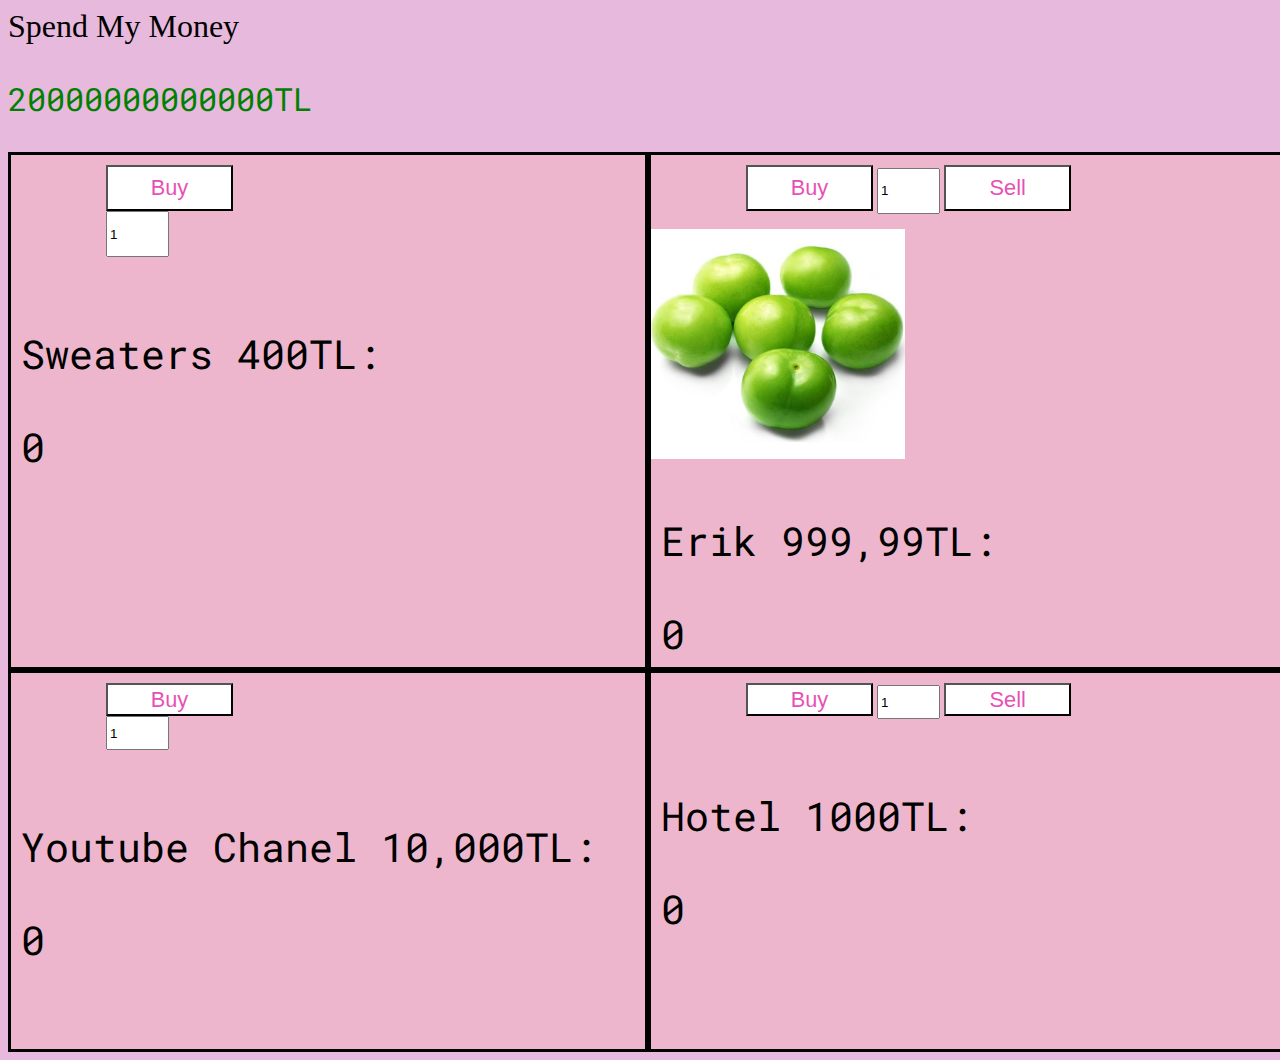
==== index.html @ 4bf4dd8c "Update index.html" ====
<head>
<link rel="preconnect" href="https://fonts.googleapis.com">
<link rel="preconnect" href="https://fonts.gstatic.com" crossorigin>
<link href="https://fonts.googleapis.com/css2?family=Roboto+Mono:wght@300;400&display=swap" rel="stylesheet">
</head>
<body style = "background-color: #e7b9dc;">
    <link rel="stylesheet" href="stuff.css">
    <script src="script.js"></script>
    <p style = "font-family: Comic Sans MS;font-size: 2rem;">Spend My Money</p>
    <p style = "font-size:2rem;font-family: 'Roboto Mono', monospace;color : green;" id = moneyText>20000000000000TL</p>
    <div class="container">
        <div id = "test" class="box">
            <button class = "button" onclick = 'buy_something("sweaterAmo",400,"sweaterAmountMulti");'>Buy</button><br>
            <input class="inputfield"  value = "1" placeholder = "Buying Amount" type = 'number' id = sweaterAmountMulti>
            <img></img>
            <div class="textStuff">
                <p>Sweaters 400TL:</p><p id = sweaterAmo>0</p>
            </div>
        </div>

        <div  id = "test" class="box">
            <button class = "button" onclick = 'buy_something("youtubechanelAmo",10000,"youtubechanelAmmountMulti");'>Buy</button><br>
            <input class="inputfield"  value = "1" placeholder = "Buying Amount" type = 'number' id = youtubechanelAmmountMulti>
            <div class="textStuff">
                <p>Youtube Chanel 10,000TL:</p><p id = youtubechanelAmo>0</p>
            </div>
        </div>

        <div  id = "test" class="box">
            <button class = "button" onclick = 'buy_something("erikAmo",999.99,"erikMulti");'>Buy</button>
            <input class="inputfield"  value = "1" placeholder = "Buying Amount" type = 'number' id = erikMulti>
            <button class = "button" onclick = 'sell_something("erikAmo",999.99,"erikMulti");'>Sell</button><br>
            <img class = "image" src = "erik.jpg"></img>
            <div class="textStuff">
                <p>Erik 999,99TL:</p><p id = erikAmo>0</p>
            </div>
        </div>
        <div  id = "test" class="box">
            <button class = "button" onclick = 'buy_something("hotelAmo",1000,"hotelMulti");'>Buy</button>
            <input class="inputfield"  value = "1" placeholder = "Buying Amount" type = 'number' id = hotelMulti>
            <button class = "button" onclick = 'sell_something("hotelAmo",1000,"hotelMulti");'>Sell</button><br>
            <div class="textStuff">
                <p>Hotel 1000TL:</p><p id = hotelAmo>0</p>
            </div>
        </div>
        
    </div>
    </body>
---- stuff.css ----
.image
{
    position:relative;
    top:5%;
    height: 45%;
    width:40%;
}
.button {
    left: 15%;
    background-color: #ffffff;
    color: #e751b5;
    position : relative;
    top : 10px;
    height:9%;
    width:20%;
    font-size: 1.7vw;
}
.inputfield {
    left: 15%;
    top: 10px;
    position : relative;
    width: 10%;
    height: 9%;
}
.textStuff {
    left: 10px;
    top: 40px;
    position : relative;
    font-size: 250%;
    font-family: 'Roboto Mono', monospace;
}
.box
{
    border: solid;
    width: auto;
    height: auto;
    background-color: #eeb6cc;
    display: block;

}
.box:hover
{
    width: auto;
    height: auto;
    background-color: #eeb6cc;
    display: block;
    outline: solid;
    outline-width: 2px;
    outline-color: #fffb00;

}
.container
{
    display: grid;
    grid: repeat(2,1fr) / auto-flow 1fr;
    width : 100vw;
    height : 100vh;
    gap : 1fr;
}
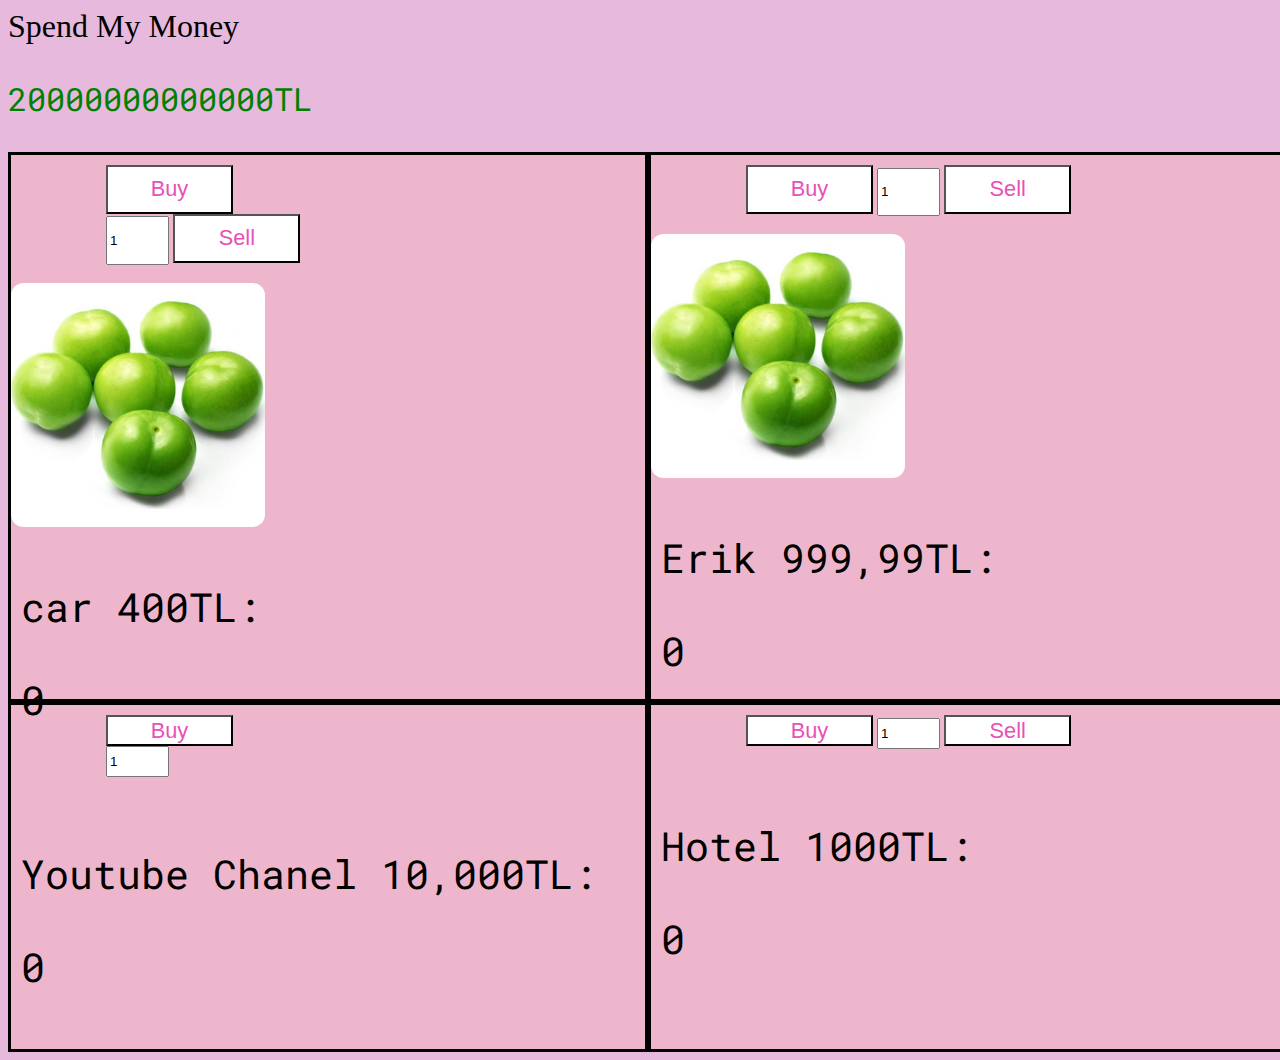
==== commit af3ed681: "Update index.html" ====
--- a/index.html
+++ b/index.html
@@ -10,11 +10,12 @@
     <p style = "font-size:2rem;font-family: 'Roboto Mono', monospace;color : green;" id = moneyText>20000000000000TL</p>
     <div class="container">
         <div id = "test" class="box">
-            <button class = "button" onclick = 'buy_something("sweaterAmo",400,"sweaterAmountMulti");'>Buy</button><br>
-            <input class="inputfield"  value = "1" placeholder = "Buying Amount" type = 'number' id = sweaterAmountMulti>
-            <img></img>
+            <button class = "button" onclick = 'buy_something("carAmo",400,"carAmountMulti");'>Buy</button><br>
+            <input class="inputfield"  value = "1" placeholder = "Buying Amount" type = 'number' id = carAmountMulti>
+             <button class = "button" onclick = 'sell_something("erikAmo",999.99,"erikMulti");'>Sell</button><br>
+            <img class = "image" src = "erik.jpg"></img>
             <div class="textStuff">
-                <p>Sweaters 400TL:</p><p id = sweaterAmo>0</p>
+                <p>car 400TL:</p><p id = carAmo>0</p>
             </div>
         </div>
 
--- a/stuff.css
+++ b/stuff.css
@@ -1,5 +1,8 @@
 .image
 {
+    border-radius:5%;
+    border-width:3%;
+    border-color:gray;
     position:relative;
     top:5%;
     height: 45%;
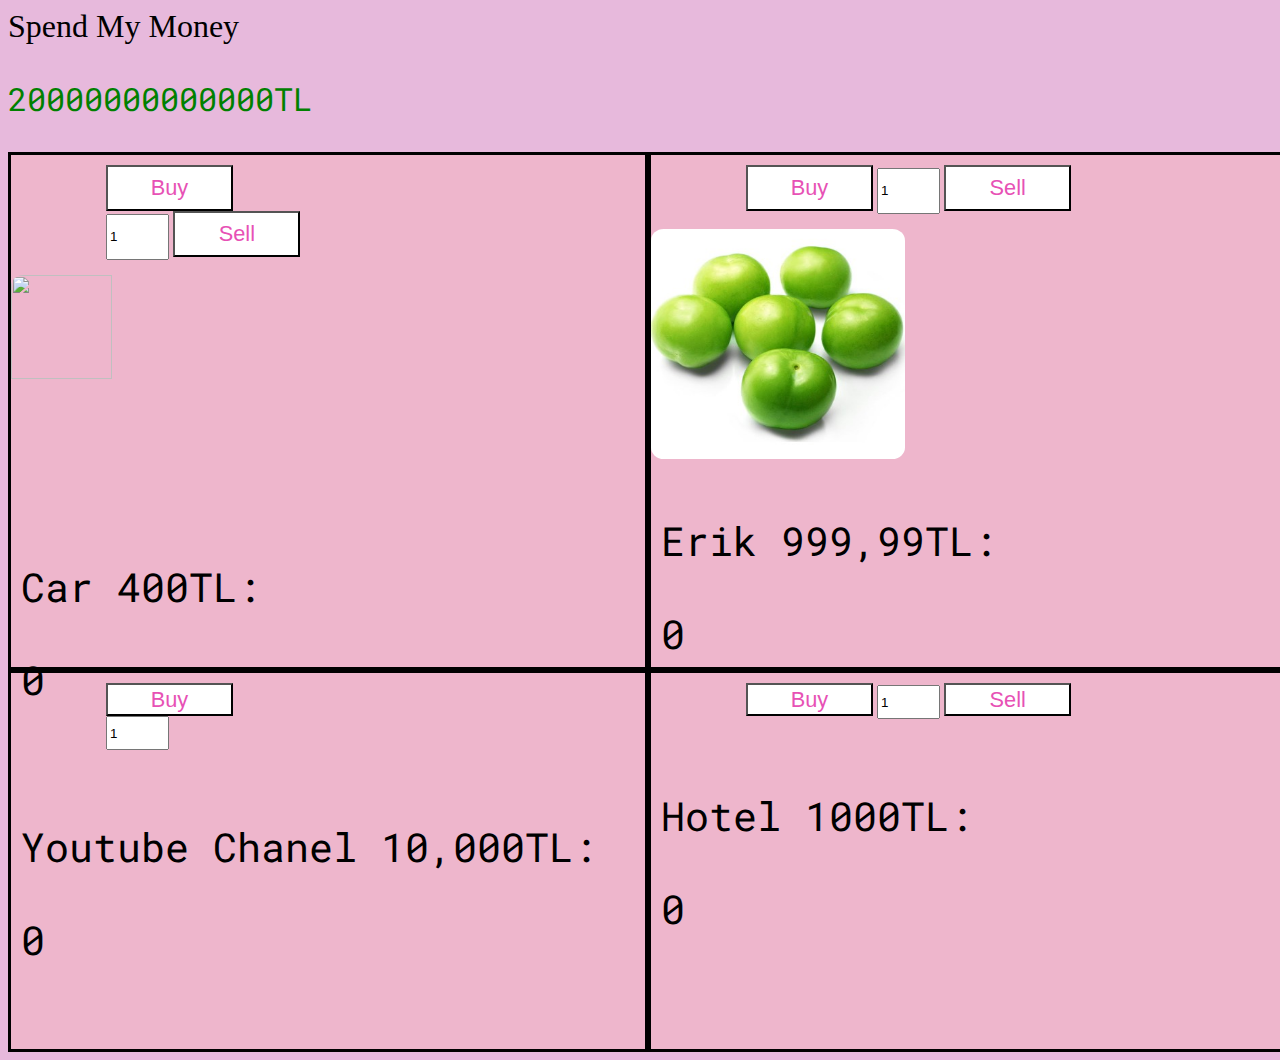
==== commit c9da724a: "Update index.html" ====
--- a/index.html
+++ b/index.html
@@ -12,10 +12,10 @@
         <div id = "test" class="box">
             <button class = "button" onclick = 'buy_something("carAmo",400,"carAmountMulti");'>Buy</button><br>
             <input class="inputfield"  value = "1" placeholder = "Buying Amount" type = 'number' id = carAmountMulti>
-             <button class = "button" onclick = 'sell_something("erikAmo",999.99,"erikMulti");'>Sell</button><br>
-            <img class = "image" src = "erik.jpg"></img>
+             <button class = "button" onclick = 'sell_something("carAmo",100000,"carMulti");'>Sell</button><br>
+            <img class = "image" src = "car.jpg"></img>
             <div class="textStuff">
-                <p>car 400TL:</p><p id = carAmo>0</p>
+                <p>Car 400TL:</p><p id = carAmo>0</p>
             </div>
         </div>
 
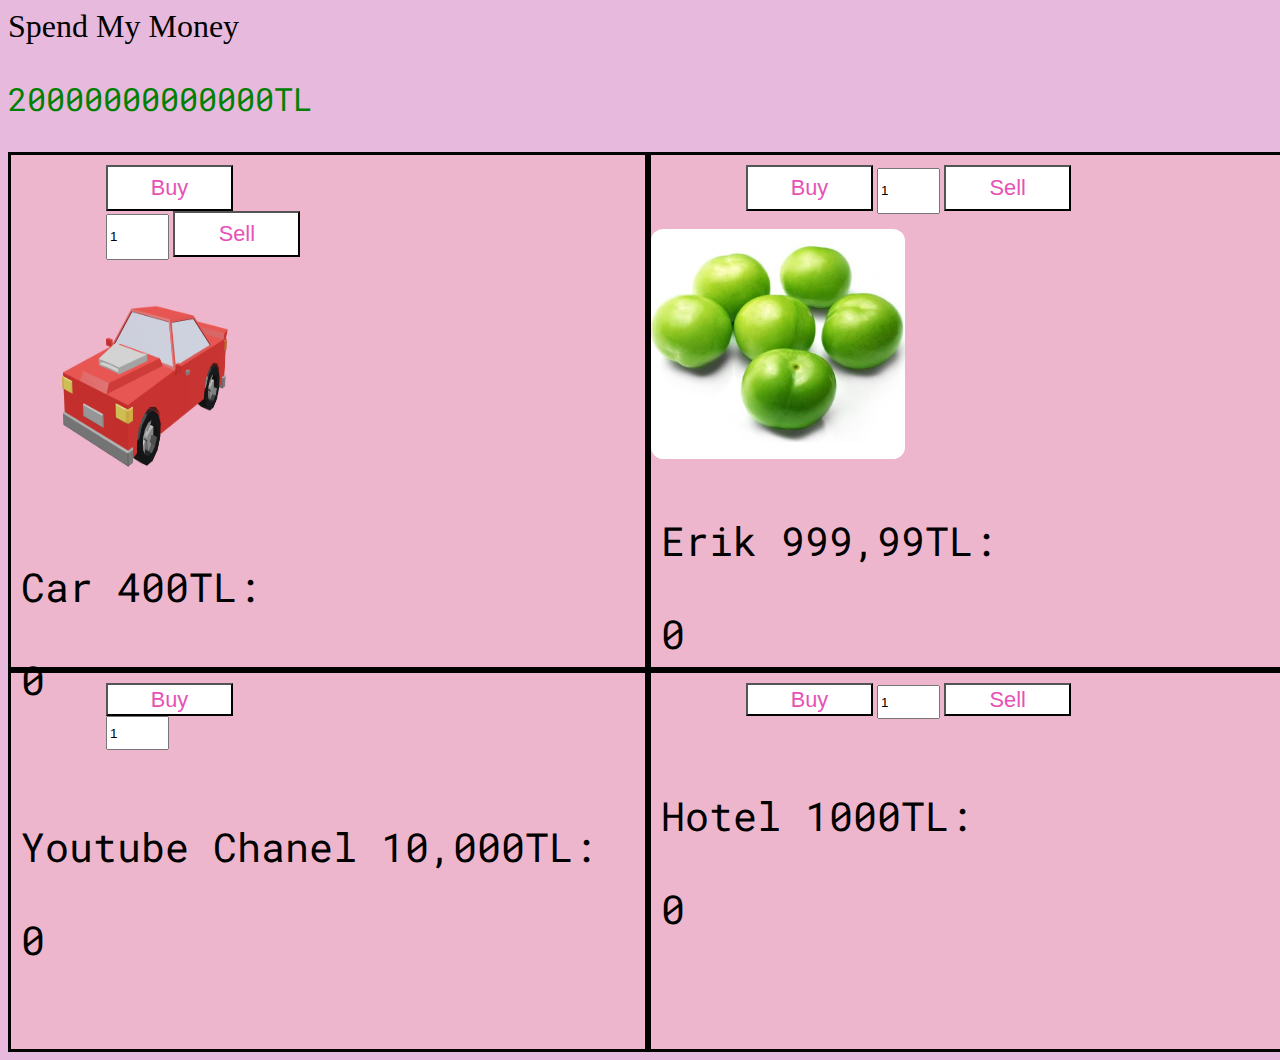
==== commit b369f502: "Update index.html" ====
--- a/index.html
+++ b/index.html
@@ -13,7 +13,7 @@
             <button class = "button" onclick = 'buy_something("carAmo",400,"carAmountMulti");'>Buy</button><br>
             <input class="inputfield"  value = "1" placeholder = "Buying Amount" type = 'number' id = carAmountMulti>
              <button class = "button" onclick = 'sell_something("carAmo",100000,"carMulti");'>Sell</button><br>
-            <img class = "image" src = "car.jpg"></img>
+            <img class = "image" src = "car.png"></img>
             <div class="textStuff">
                 <p>Car 400TL:</p><p id = carAmo>0</p>
             </div>
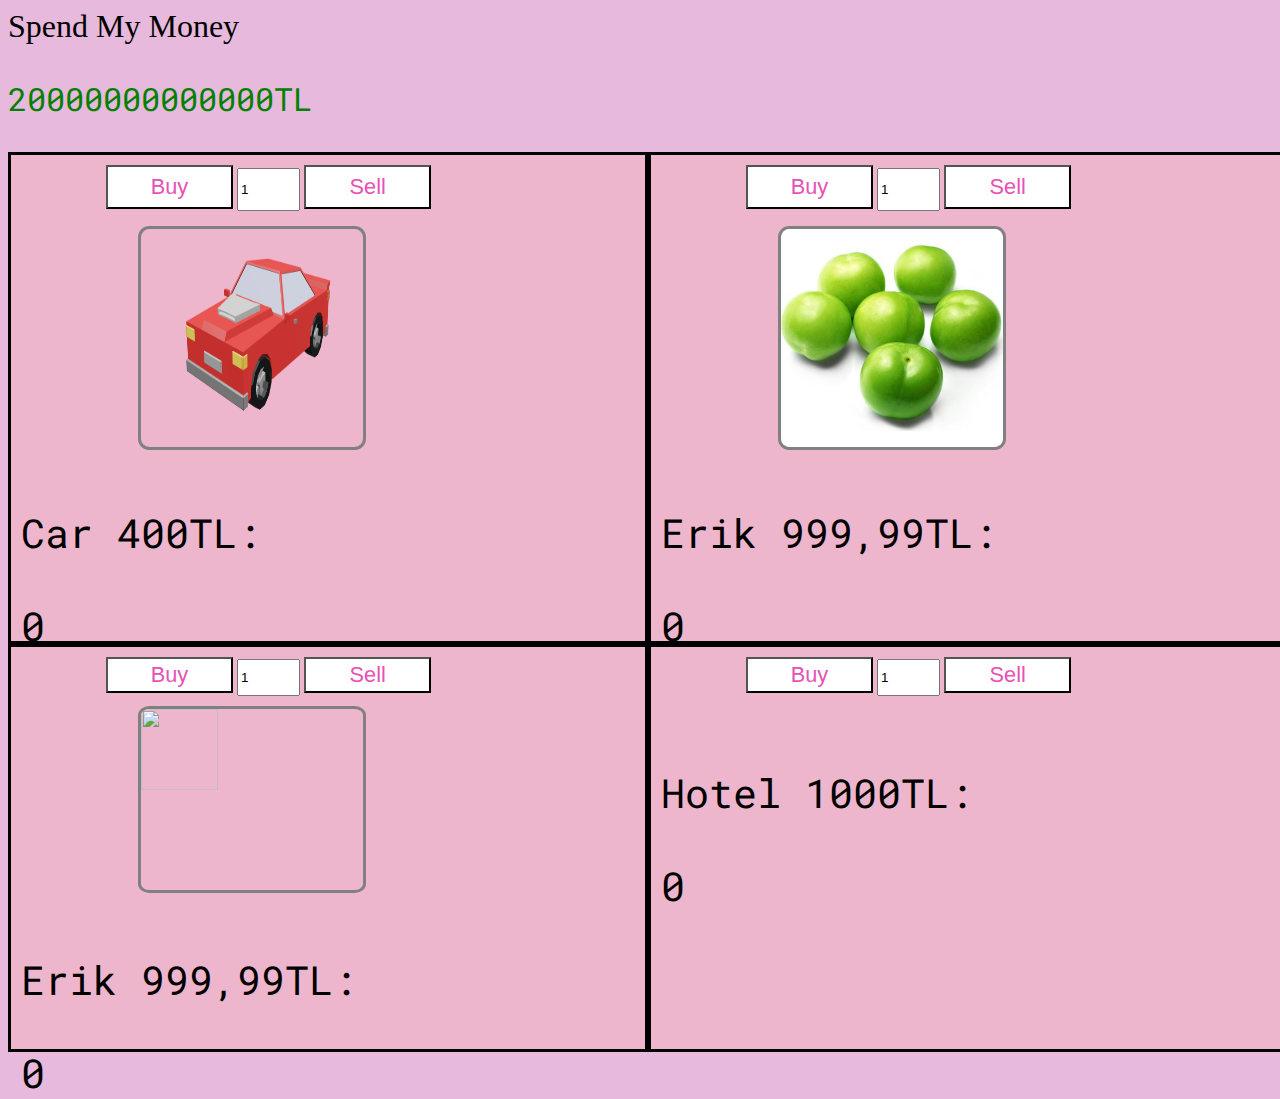
==== commit 9c059e28: "Update index.html" ====
--- a/index.html
+++ b/index.html
@@ -10,7 +10,7 @@
     <p style = "font-size:2rem;font-family: 'Roboto Mono', monospace;color : green;" id = moneyText>20000000000000TL</p>
     <div class="container">
         <div id = "test" class="box">
-            <button class = "button" onclick = 'buy_something("carAmo",400,"carAmountMulti");'>Buy</button><br>
+            <button class = "button" onclick = 'buy_something("carAmo",400,"carAmountMulti");'>Buy</button>
             <input class="inputfield"  value = "1" placeholder = "Buying Amount" type = 'number' id = carAmountMulti>
              <button class = "button" onclick = 'sell_something("carAmo",100000,"carMulti");'>Sell</button><br>
             <img class = "image" src = "car.png"></img>
@@ -20,10 +20,12 @@
         </div>
 
         <div  id = "test" class="box">
-            <button class = "button" onclick = 'buy_something("youtubechanelAmo",10000,"youtubechanelAmmountMulti");'>Buy</button><br>
-            <input class="inputfield"  value = "1" placeholder = "Buying Amount" type = 'number' id = youtubechanelAmmountMulti>
+            <button class = "button" onclick = 'buy_something("goldenshipAmo",999.99,"goldenshipAmo");'>Buy</button>
+            <input class="inputfield"  value = "1" placeholder = "Buying Amount" type = 'number' id = goldenshipMulti>
+            <button class = "button" onclick = 'sell_something("goldenshipAmo",999.99,"goldenshipMulti");'>Sell</button><br>
+            <img class = "image" src = "GoldenShip.jpg"></img>
             <div class="textStuff">
-                <p>Youtube Chanel 10,000TL:</p><p id = youtubechanelAmo>0</p>
+                <p>Erik 999,99TL:</p><p id = goldenshipAmo>0</p>
             </div>
         </div>
 
--- a/stuff.css
+++ b/stuff.css
@@ -2,11 +2,12 @@
 {
     border-radius:5%;
     border-width:3%;
-    border-color:gray;
+    border:solid gray;
     position:relative;
     top:5%;
     height: 45%;
-    width:40%;
+    width:35%;
+    left: 20%;
 }
 .button {
     left: 15%;
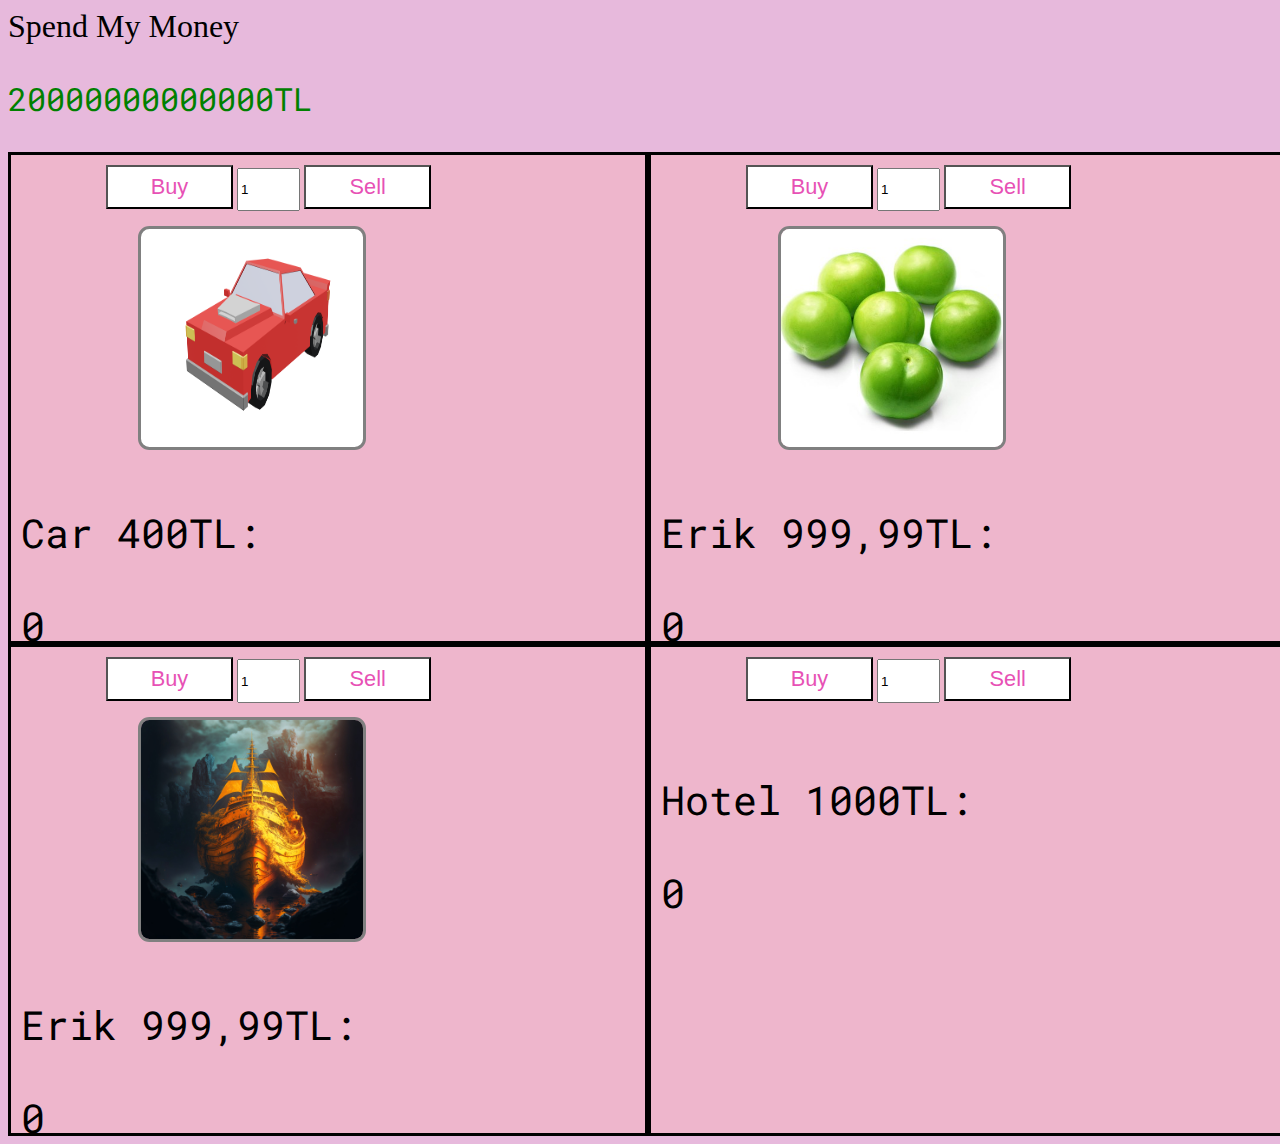
==== commit 947567d6: "Update index.html" ====
--- a/index.html
+++ b/index.html
@@ -23,7 +23,7 @@
             <button class = "button" onclick = 'buy_something("goldenshipAmo",999.99,"goldenshipAmo");'>Buy</button>
             <input class="inputfield"  value = "1" placeholder = "Buying Amount" type = 'number' id = goldenshipMulti>
             <button class = "button" onclick = 'sell_something("goldenshipAmo",999.99,"goldenshipMulti");'>Sell</button><br>
-            <img class = "image" src = "GoldenShip.jpg"></img>
+            <img class = "image" src = "GoldShip.jpg"></img>
             <div class="textStuff">
                 <p>Erik 999,99TL:</p><p id = goldenshipAmo>0</p>
             </div>
--- a/stuff.css
+++ b/stuff.css
@@ -1,5 +1,6 @@
 .image
 {
+    background-color:white;
     border-radius:5%;
     border-width:3%;
     border:solid gray;
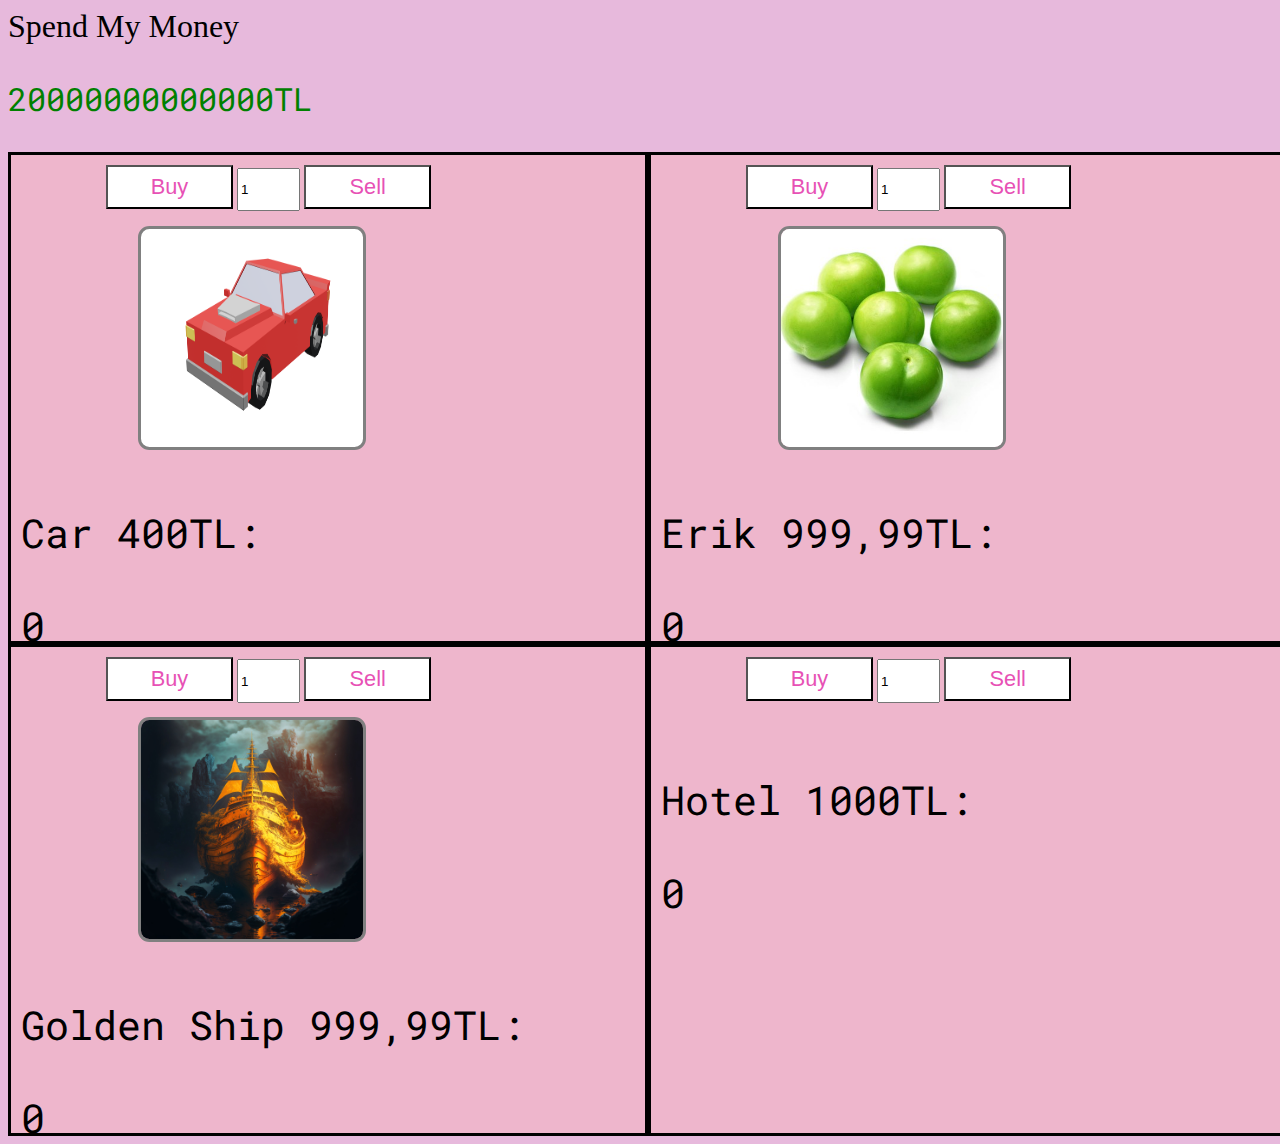
==== commit 42752bd8: "Update index.html" ====
--- a/index.html
+++ b/index.html
@@ -20,12 +20,12 @@
         </div>
 
         <div  id = "test" class="box">
-            <button class = "button" onclick = 'buy_something("goldenshipAmo",999.99,"goldenshipAmo");'>Buy</button>
+            <button class = "button" onclick = 'buy_something("goldenshipAmo",999.99,"goldenshipMulti");'>Buy</button>
             <input class="inputfield"  value = "1" placeholder = "Buying Amount" type = 'number' id = goldenshipMulti>
             <button class = "button" onclick = 'sell_something("goldenshipAmo",999.99,"goldenshipMulti");'>Sell</button><br>
             <img class = "image" src = "GoldShip.jpg"></img>
             <div class="textStuff">
-                <p>Erik 999,99TL:</p><p id = goldenshipAmo>0</p>
+                <p>Golden Ship 999,99TL:</p><p id = goldenshipAmo>0</p>
             </div>
         </div>
 
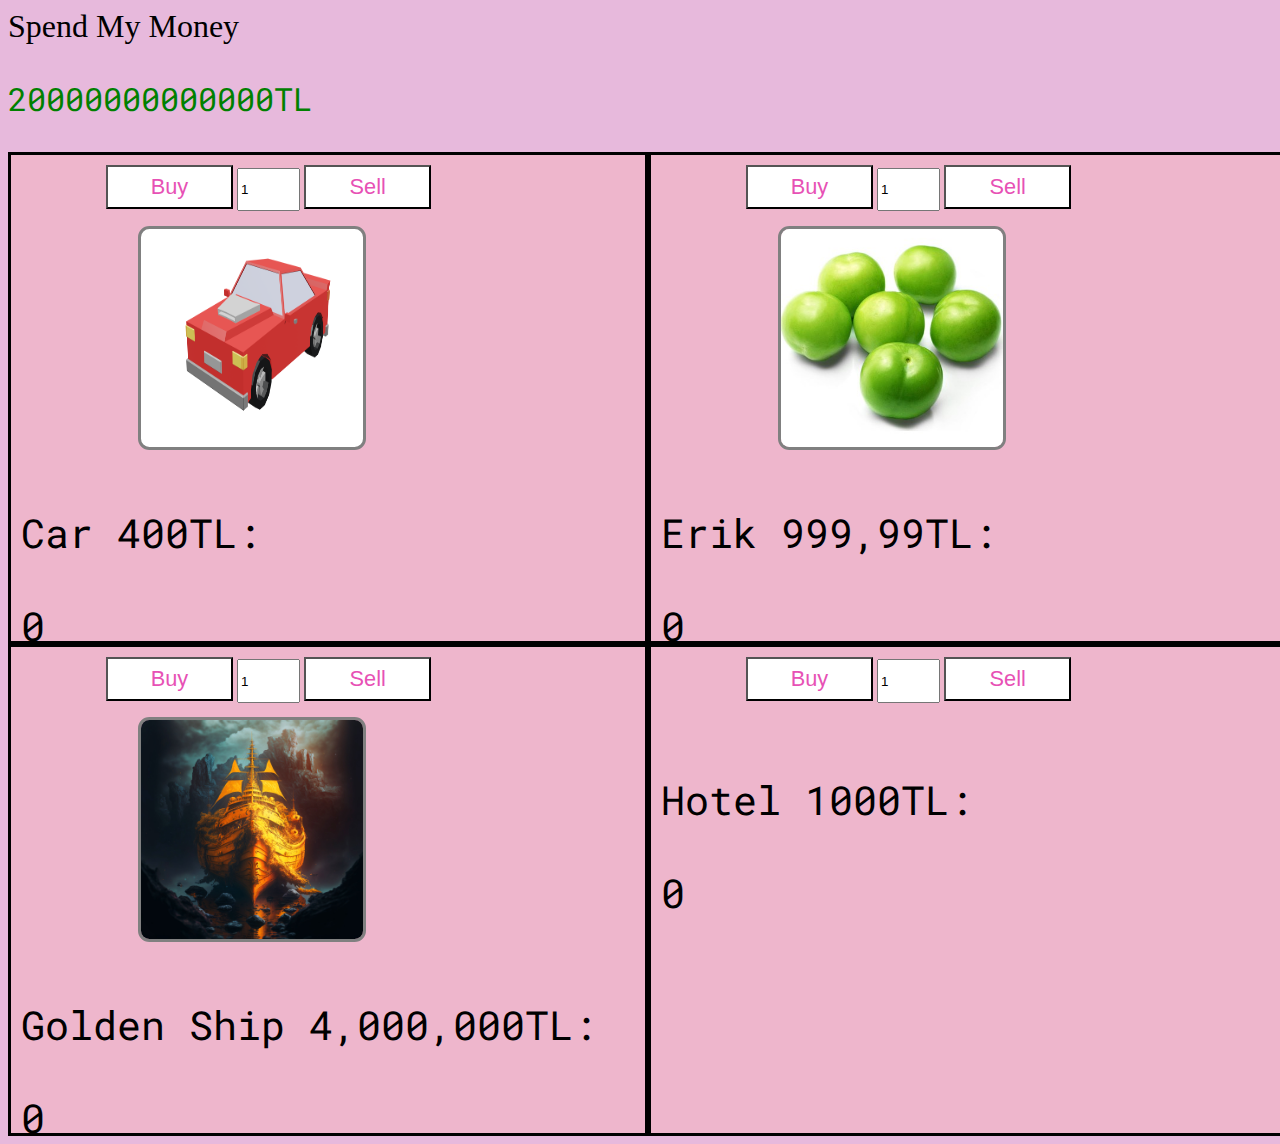
==== commit f5d2e79a: "Update index.html" ====
--- a/index.html
+++ b/index.html
@@ -20,12 +20,12 @@
         </div>
 
         <div  id = "test" class="box">
-            <button class = "button" onclick = 'buy_something("goldenshipAmo",999.99,"goldenshipMulti");'>Buy</button>
+            <button class = "button" onclick = 'buy_something("goldenshipAmo",4000000,"goldenshipMulti");'>Buy</button>
             <input class="inputfield"  value = "1" placeholder = "Buying Amount" type = 'number' id = goldenshipMulti>
-            <button class = "button" onclick = 'sell_something("goldenshipAmo",999.99,"goldenshipMulti");'>Sell</button><br>
+            <button class = "button" onclick = 'sell_something("goldenshipAmo",4000000,"goldenshipMulti");'>Sell</button><br>
             <img class = "image" src = "GoldShip.jpg"></img>
             <div class="textStuff">
-                <p>Golden Ship 999,99TL:</p><p id = goldenshipAmo>0</p>
+                <p>Golden Ship 4,000,000TL:</p><p id = goldenshipAmo>0</p>
             </div>
         </div>
 
